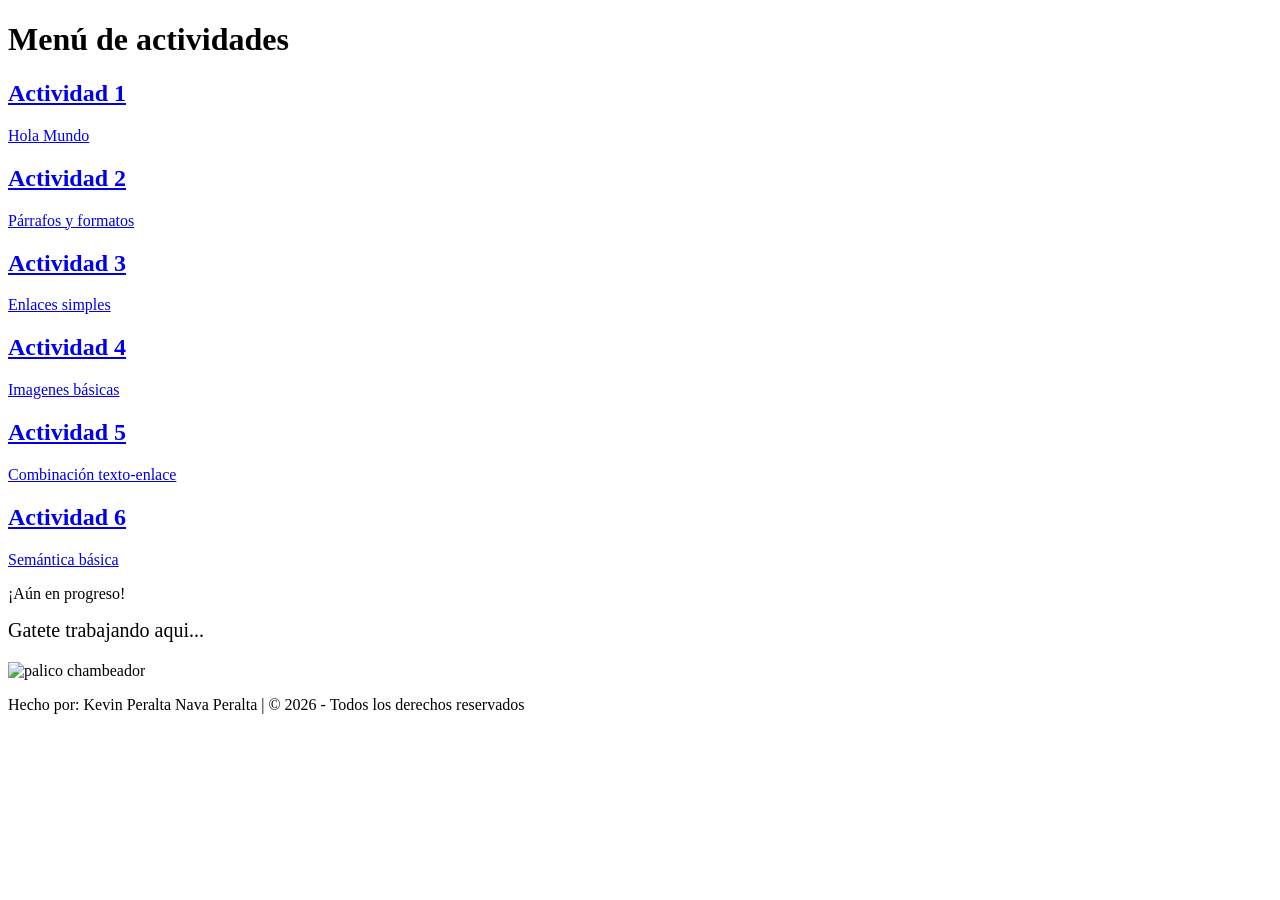
==== index.html @ 6267c5da "Implementación del archivo index, actualización de README y recursos varios" ====
<!DOCTYPE html>
<html lang="es">
    <head>
        <meta charset="UTF-8">
        <meta name="viewport" content="width=device-width, initial-scale=1.0">
        <title>Página principal</title>
        <link rel="stylesheet" href="../Actividad1/css/estiloIndex.css">
        <script src="../Actividad1/js/scripIndex.js"></script>
    </head>
    <body>
        <main>
            <header>
                <h1>Menú de actividades</h1>
            </header>
            <section class="ejercicios">
                <a href="../Actividad1/ejercicio1.html" class="tarjeta">
                    <h2>Actividad 1</h2>
                    <p>Hola Mundo</p>
                </a>
                <a href="../Actividad1/ejercicio2.html" class="tarjeta">
                    <h2>Actividad 2</h2>
                    <p>Párrafos y formatos</p>
                </a>
                <a href="../Actividad1/ejercicio3.html" class="tarjeta">
                    <h2>Actividad 3</h2>
                    <p>Enlaces simples</p>
                </a>
                <a href="../Actividad1/ejercicio4.html" class="tarjeta">
                    <h2>Actividad 4</h2>
                    <p>Imagenes básicas</p>
                </a>
                <a href="../Actividad1/ejercicio5.html" class="tarjeta">
                    <h2>Actividad 5</h2>
                    <p>Combinación texto-enlace</p>
                </a>
                <a href="../Actividad1/ejercicio6.html" class="tarjeta">
                    <h2>Actividad 6</h2>
                    <p>Semántica básica</p>
                </a>
            </section>
            <section class="fondo">
                <div class="textoFondo">
                    <p>
                        ¡Aún en progreso!
                        <p style="font-size: 20px ; margin-top: 10px;">Gatete trabajando aqui...</p>
                    </p>
                </div>
                <div class="imgCartel">
                    <img class="imgFondo" src="../Actividad1/img/palico.png" alt="palico chambeador" id="gatoImg">
                </div>
            </section>
        </main>
        <footer>
            <p>Hecho por: Kevin Peralta Nava Peralta | © 2026 - Todos los derechos reservados</p>
        </footer>
    </body>
</html>
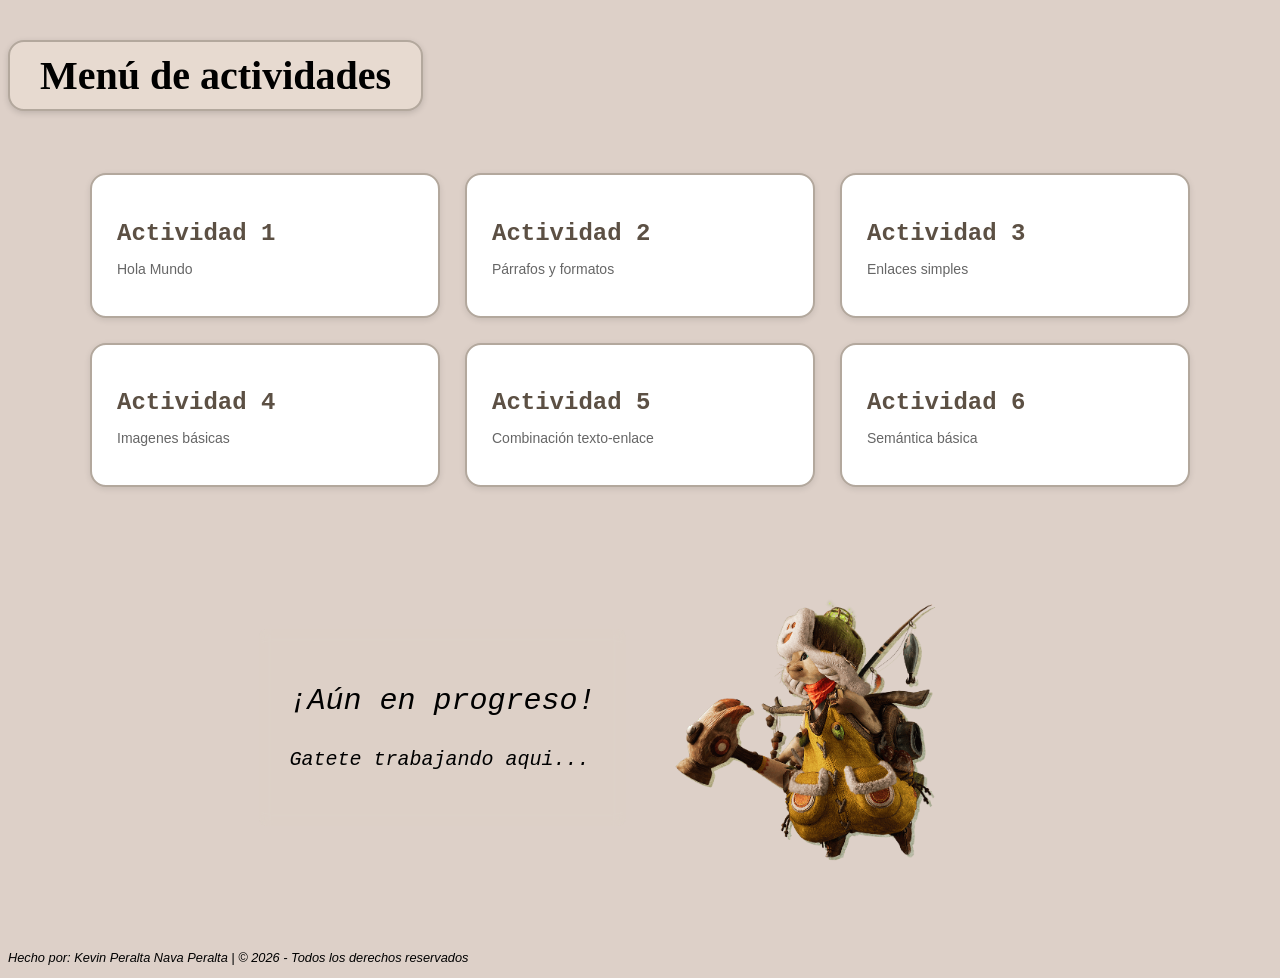
==== commit a9b3f0ca: "Ajuste de Index y sus componentes" ====
--- a/index.html
+++ b/index.html
@@ -4,8 +4,8 @@
         <meta charset="UTF-8">
         <meta name="viewport" content="width=device-width, initial-scale=1.0">
         <title>Página principal</title>
-        <link rel="stylesheet" href="../Actividad1/css/estiloIndex.css">
-        <script src="../Actividad1/js/scripIndex.js"></script>
+        <link rel="stylesheet" href="css/estiloIndex.css">
+        <script src="js/scripIndex.js"></script>
     </head>
     <body>
         <main>
@@ -13,27 +13,27 @@
                 <h1>Menú de actividades</h1>
             </header>
             <section class="ejercicios">
-                <a href="../Actividad1/ejercicio1.html" class="tarjeta">
+                <a href="ejercicio1.html" class="tarjeta">
                     <h2>Actividad 1</h2>
                     <p>Hola Mundo</p>
                 </a>
-                <a href="../Actividad1/ejercicio2.html" class="tarjeta">
+                <a href="ejercicio2.html" class="tarjeta">
                     <h2>Actividad 2</h2>
                     <p>Párrafos y formatos</p>
                 </a>
-                <a href="../Actividad1/ejercicio3.html" class="tarjeta">
+                <a href="ejercicio3.html" class="tarjeta">
                     <h2>Actividad 3</h2>
                     <p>Enlaces simples</p>
                 </a>
-                <a href="../Actividad1/ejercicio4.html" class="tarjeta">
+                <a href="ejercicio4.html" class="tarjeta">
                     <h2>Actividad 4</h2>
                     <p>Imagenes básicas</p>
                 </a>
-                <a href="../Actividad1/ejercicio5.html" class="tarjeta">
+                <a href="ejercicio5.html" class="tarjeta">
                     <h2>Actividad 5</h2>
                     <p>Combinación texto-enlace</p>
                 </a>
-                <a href="../Actividad1/ejercicio6.html" class="tarjeta">
+                <a href="ejercicio6.html" class="tarjeta">
                     <h2>Actividad 6</h2>
                     <p>Semántica básica</p>
                 </a>
@@ -46,7 +46,7 @@
                     </p>
                 </div>
                 <div class="imgCartel">
-                    <img class="imgFondo" src="../Actividad1/img/palico.png" alt="palico chambeador" id="gatoImg">
+                    <img class="imgFondo" src="img/palico.png" alt="palico chambeador" id="gatoImg">
                 </div>
             </section>
         </main>
--- a/css/estiloIndex.css
+++ b/css/estiloIndex.css
@@ -0,0 +1,169 @@
+html, body{
+    height: 100%;
+    margin: 5;
+}
+
+main{
+    flex: 1;
+}
+
+body{
+    background-color: #DDD0C8;
+    display: flex;
+    flex-direction: column;
+    min-height: 100vh;
+}
+
+header{
+    display: flex;
+    justify-content: left;
+    padding: 5px 0;
+}
+
+header h1{
+    display: inline-block;
+    background-color: #e7dad0;
+    border: 2px solid #b3a89d;
+    border-radius: 16px;
+    padding: 10px 30px;
+    box-shadow: 0 2px 6px rgba(0, 0, 0, 0.15);
+}
+
+h1{
+    font-family:Georgia, 'Times New Roman', Times, serif;
+    font-size: 40px;
+}
+
+footer{
+    font-family: Verdana, sans-serif;
+    font-size: 80%;
+    font-style: italic;
+}
+
+.fondo{
+    position: relative;
+    display: flex;
+    align-items: center;
+    justify-content: center;
+    gap: 20px;
+    height: 400px;
+    overflow: hidden;
+    margin: 10px 0;
+}
+
+.textoFondo{
+    position: relative;
+    z-index: 2;
+    max-width: 45%;
+    padding: 25px 30px;
+    font-family: 'Courier New', Courier, monospace;
+    font-size: 30px;
+    font-style: italic;
+    background: rgba(221, 208, 200, 0.411);
+    backdrop-filter: blur(6px);
+    -webkit-backdrop-filter: blur(6px);
+    border-radius: 8px;
+
+}
+
+.imgFondo{
+    max-height: 100%;
+    height: auto;
+    width: auto;
+    object-fit: contain;
+    flex-shrink: 0;
+    opacity: 1;
+    transition: opacity 500ms;
+    -webkit-transition: opacity 500ms;
+    -moz-transition: opacity 500ms;
+    -o-transition: opacity 500ms;
+    -ms-transition: opacity 500ms;
+    transition: opacity 500ms;
+}
+
+.imgFondo:hover {
+  opacity: 0.75;
+}
+
+.imgCartel{
+    position: relative;
+    flex-shrink: 0;
+    height: 100%;
+    display: flex;
+    align-items: center;
+    flex-shrink: 0;
+}
+
+.imgCartel::after{
+    content: "¡No lo molestes!";
+    position: absolute;
+    top: 10px;
+    left: 50px;
+    transform: translateX(-50%) translateY(-10px);
+    background: rgba(0, 0, 0, 0.75);
+    color: #fff;
+    padding: 6px 14px;
+    border-radius: 6px;
+    font-family: 'Courier New', Courier, sans-serif;
+    font-style: italic;
+    font-size: 14px;
+    white-space: nowrap;
+    opacity: 0;
+    pointer-events: none;
+    transition: opacity 500ms, transform 500ms;
+}
+
+.imgCartel:hover::after{
+    opacity: 1;
+    transform: translateX(-50%) translateY(0);
+}
+
+.ejercicios{
+    display: grid;
+    grid-template-columns: repeat(3, 1fr);
+    gap: 25px;
+    padding: 30px;
+    max-width: 1100px;
+    margin: 0 auto;
+}
+
+.tarjeta{
+    display: block;
+    text-decoration: none;
+    color: #333;
+    background-color: #fff;
+    border: 2px solid #b3a89d;
+    border-radius: 16px;
+    padding: 25px;
+    box-shadow: 0 2px 6px rgba(0, 0, 0, 0.1);
+    transition: transform 300ms, box-shadow 300ms;
+}
+
+.tarjeta:hover{
+    transform: translateY(-6px);
+    box-shadow: 0 8px 16px rgba(0, 0, 0, 0.15);
+}
+
+.tarjeta h2{
+    font-family: Verdana, Courier, sans-serif;
+    color: #5c5044;
+    margin-bottom: 10px;
+}
+
+.tarjeta p{
+    font-family: Verdana, Geneva, Tahoma, sans-serif;
+    font-size: 14px;
+    color: #666;
+}
+
+@media (max-width: 800px){
+    .ejercicios{
+        grid-template-columns: repeat(2, 1fr);
+    }
+}
+
+@media (max-width: 500px){
+    .ejercicios{
+        grid-template-columns: 1fr;
+    }
+}
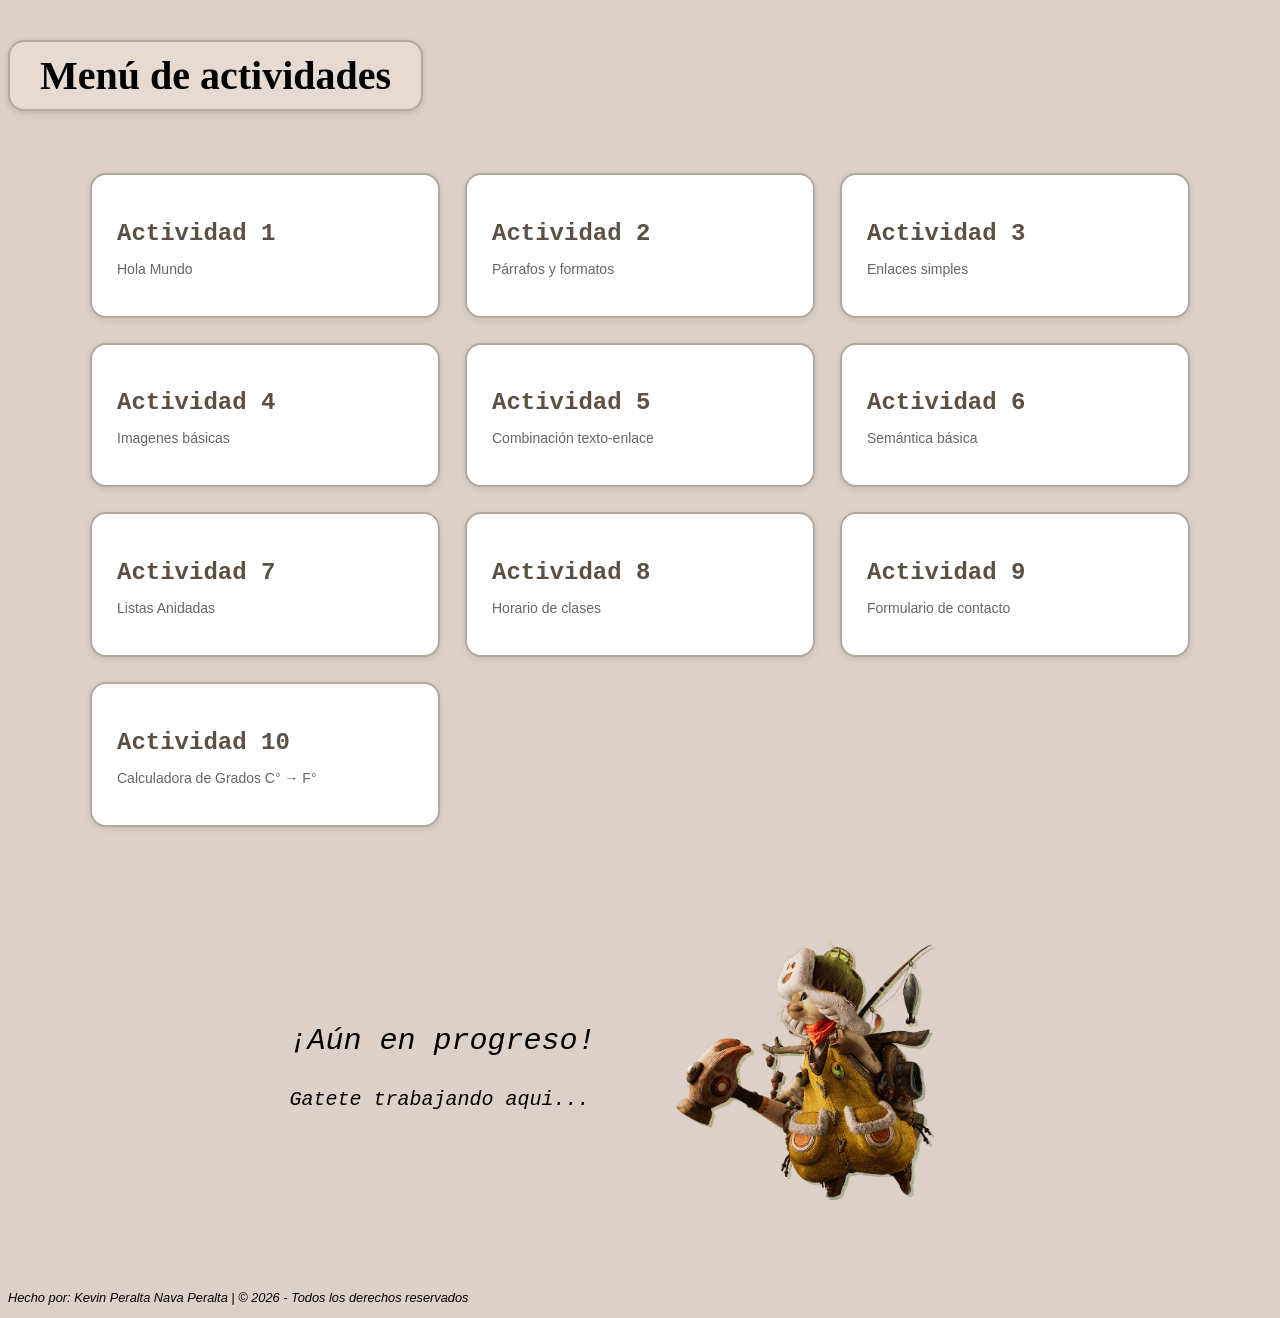
==== commit a00369ae: "Adición de ejercicios 7, 8, 9 y 10" ====
--- a/index.html
+++ b/index.html
@@ -37,6 +37,22 @@
                     <h2>Actividad 6</h2>
                     <p>Semántica básica</p>
                 </a>
+                <a href="ejercicio7.html" class="tarjeta">
+                    <h2>Actividad 7</h2>
+                    <p>Listas Anidadas</p>
+                </a>
+                <a href="ejercicio8.html" class="tarjeta">
+                    <h2>Actividad 8</h2>
+                    <p>Horario de clases</p>
+                </a>
+                <a href="ejercicio9.html" class="tarjeta">
+                    <h2>Actividad 9</h2>
+                    <p>Formulario de contacto</p>
+                </a>
+                <a href="ejercicio10.html" class="tarjeta">
+                    <h2>Actividad 10</h2>
+                    <p>Calculadora de Grados C° → F°</p>
+                </a>
             </section>
             <section class="fondo">
                 <div class="textoFondo">
